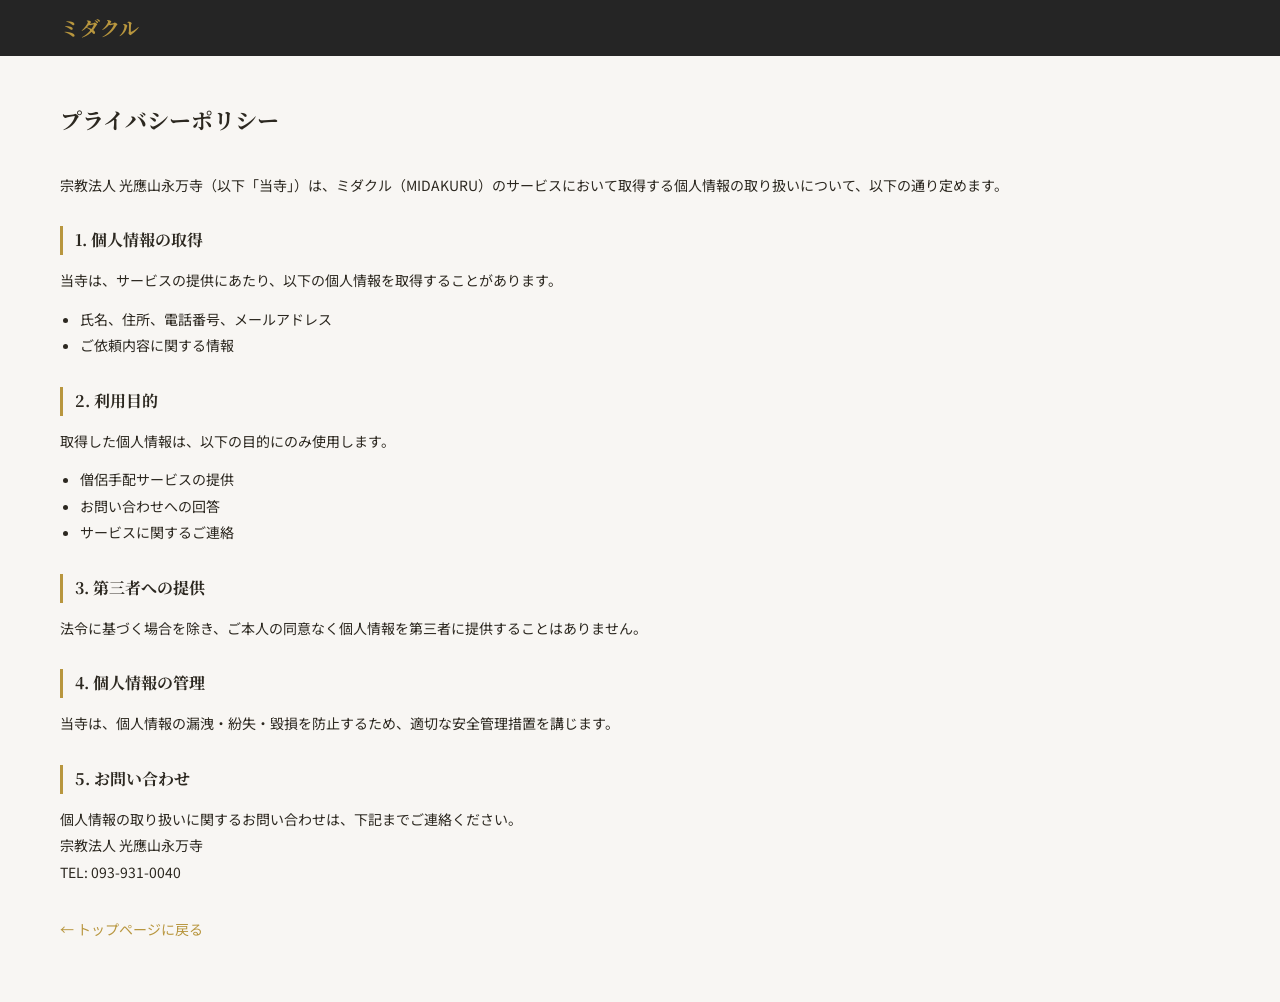
==== privacy.html @ 8e15ef49 "ミダクルLP完成" ====
<!DOCTYPE html>
<html lang="ja">
<head>
  <meta charset="UTF-8">
  <meta name="viewport" content="width=device-width, initial-scale=1.0">
  <title>プライバシーポリシー | ミダクル</title>
  <meta name="robots" content="noindex">
  <link rel="preconnect" href="https://fonts.googleapis.com">
  <link rel="preconnect" href="https://fonts.gstatic.com" crossorigin>
  <link href="https://fonts.googleapis.com/css2?family=Noto+Sans+JP:wght@400;500;600;700&family=Noto+Serif+JP:wght@400;700&display=swap" rel="stylesheet">
  <link rel="stylesheet" href="css/style.css">
  <style>
    .legal { padding: 100px 0 60px; }
    .legal h1 { font-family: 'Noto Serif JP', serif; font-size: 22px; margin-bottom: 32px; }
    .legal h2 { font-family: 'Noto Serif JP', serif; font-size: 16px; margin: 28px 0 12px; padding-left: 12px; border-left: 3px solid var(--color-gold); }
    .legal p { font-size: 14px; line-height: 1.9; margin-bottom: 12px; }
    .legal ul { margin-bottom: 16px; padding-left: 20px; }
    .legal li { font-size: 14px; line-height: 1.9; list-style: disc; }
    .legal .back { display: inline-block; margin-top: 20px; color: var(--color-gold); font-size: 14px; }
  </style>
</head>
<body>
  <header class="header">
    <div class="container">
      <a href="index.html" class="header__brand">ミダクル</a>
    </div>
  </header>

  <main class="legal">
    <div class="container">
      <h1>プライバシーポリシー</h1>

      <p>宗教法人 光應山永万寺（以下「当寺」）は、ミダクル（MIDAKURU）のサービスにおいて取得する個人情報の取り扱いについて、以下の通り定めます。</p>

      <h2>1. 個人情報の取得</h2>
      <p>当寺は、サービスの提供にあたり、以下の個人情報を取得することがあります。</p>
      <ul>
        <li>氏名、住所、電話番号、メールアドレス</li>
        <li>ご依頼内容に関する情報</li>
      </ul>

      <h2>2. 利用目的</h2>
      <p>取得した個人情報は、以下の目的にのみ使用します。</p>
      <ul>
        <li>僧侶手配サービスの提供</li>
        <li>お問い合わせへの回答</li>
        <li>サービスに関するご連絡</li>
      </ul>

      <h2>3. 第三者への提供</h2>
      <p>法令に基づく場合を除き、ご本人の同意なく個人情報を第三者に提供することはありません。</p>

      <h2>4. 個人情報の管理</h2>
      <p>当寺は、個人情報の漏洩・紛失・毀損を防止するため、適切な安全管理措置を講じます。</p>

      <h2>5. お問い合わせ</h2>
      <p>
        個人情報の取り扱いに関するお問い合わせは、下記までご連絡ください。<br>
        宗教法人 光應山永万寺<br>
        TEL: 093-931-0040
      </p>

      <a href="index.html" class="back">← トップページに戻る</a>
    </div>
  </main>
</body>
</html>
---- css/style.css ----
/* =============================================
   ミダクル LP — style.css
   Mobile-first (375px base → 1200px max)
   ============================================= */

/* --- CSS Variables --- */
:root {
  --color-bg: #f8f6f3;
  --color-bg-alt: #f0ece5;
  --color-card: #ffffff;
  --color-border: #d4cfc8;
  --color-text: #2c2820;
  --color-muted: #8a8378;
  --color-accent: #6b5c4c;
  --color-gold: #b8963e;
  --color-gold-light: #f5eedc;
  --color-emergency: #8b2020;
  --color-line: #06C755;
  --color-dark: #1a1a1a;
}

/* --- Reset & Base --- */
*, *::before, *::after { box-sizing: border-box; margin: 0; padding: 0; }

html {
  scroll-behavior: smooth;
  font-size: 16px;
  -webkit-text-size-adjust: 100%;
}

body {
  font-family: 'Noto Sans JP', sans-serif;
  color: var(--color-text);
  background: var(--color-bg);
  line-height: 1.8;
  font-size: 14px;
  -webkit-font-smoothing: antialiased;
}

img { max-width: 100%; height: auto; display: block; }
a { color: inherit; text-decoration: none; }
ul, ol { list-style: none; }

/* --- Utility --- */
.container {
  width: 100%;
  max-width: 1200px;
  margin: 0 auto;
  padding: 0 20px;
}

.section-title {
  font-family: 'Noto Serif JP', serif;
  font-size: 20px;
  font-weight: 700;
  text-align: center;
  margin-bottom: 12px;
  line-height: 1.5;
}

.section-subtitle {
  text-align: center;
  color: var(--color-muted);
  font-size: 13px;
  margin-bottom: 32px;
}

.gold { color: var(--color-gold); }
.red { color: var(--color-emergency); }

/* --- Section spacing --- */
.section {
  padding: 48px 0;
}

.section--white { background: var(--color-bg); }
.section--alt { background: var(--color-bg-alt); }
.section--dark {
  background: var(--color-dark);
  color: #e8e4df;
}

/* =============================================
   1. Header
   ============================================= */
.header {
  position: fixed;
  top: 0;
  left: 0;
  width: 100%;
  z-index: 100;
  background: rgba(26, 26, 26, 0.95);
  backdrop-filter: blur(8px);
  -webkit-backdrop-filter: blur(8px);
  padding: 10px 0;
}

.header .container {
  display: flex;
  align-items: center;
  justify-content: space-between;
}

.header__brand {
  font-family: 'Noto Serif JP', serif;
  font-size: 20px;
  color: var(--color-gold);
  font-weight: 700;
}

.header__phone {
  display: none;
  align-items: center;
  gap: 8px;
  color: #fff;
  font-size: 14px;
  font-weight: 500;
}

.header__phone-icon {
  width: 16px;
  height: 16px;
}

/* =============================================
   2. Hero
   ============================================= */
.hero {
  background: var(--color-dark);
  color: #e8e4df;
  padding: 100px 0 56px;
  min-height: 100svh;
  display: flex;
  align-items: center;
}

.hero .container {
  display: flex;
  flex-direction: column;
  gap: 24px;
}

.hero__brand {
  font-family: 'Noto Serif JP', serif;
  font-size: 36px;
  color: var(--color-gold);
  font-weight: 700;
}

.hero__sub-brand {
  font-size: 12px;
  color: var(--color-muted);
  letter-spacing: 0.1em;
}

.hero__copy {
  font-family: 'Noto Serif JP', serif;
  font-size: 22px;
  line-height: 1.7;
  font-weight: 700;
}

.hero__desc {
  font-size: 13px;
  line-height: 2;
  color: #c8c3bb;
}

.hero__badge {
  display: inline-block;
  background: var(--color-gold-light);
  color: var(--color-dark);
  font-weight: 700;
  font-size: 16px;
  padding: 10px 20px;
  border-radius: 6px;
  border-left: 4px solid var(--color-gold);
}

.hero__cta-wrap {
  display: flex;
  flex-direction: column;
  gap: 10px;
}

.btn-phone {
  display: flex;
  align-items: center;
  justify-content: center;
  gap: 8px;
  background: var(--color-emergency);
  color: #fff;
  font-size: 18px;
  font-weight: 700;
  padding: 16px 24px;
  border-radius: 8px;
  border: none;
  cursor: pointer;
  text-align: center;
  transition: opacity 0.2s;
}

.btn-phone:hover { opacity: 0.9; }

.btn-phone__label {
  display: block;
  font-size: 12px;
  font-weight: 400;
  margin-bottom: 2px;
}

.hero__hours {
  text-align: center;
  font-size: 12px;
  color: var(--color-muted);
}

.hero__image {
  display: none;
}

/* =============================================
   3. Trust Bar
   ============================================= */
.trust-bar {
  padding: 32px 0;
  background: var(--color-bg);
}

.trust-bar__grid {
  display: grid;
  grid-template-columns: repeat(2, 1fr);
  gap: 16px;
}

.trust-bar__item {
  text-align: center;
  padding: 16px 8px;
  background: var(--color-card);
  border-radius: 8px;
  border: 1px solid var(--color-border);
}

.trust-bar__icon {
  font-size: 28px;
  margin-bottom: 6px;
}

.trust-bar__title {
  font-family: 'Noto Serif JP', serif;
  font-size: 14px;
  font-weight: 700;
  margin-bottom: 2px;
}

.trust-bar__text {
  font-size: 11px;
  color: var(--color-muted);
}

/* =============================================
   4. Pain Points (お悩み共感)
   ============================================= */
.pain__list {
  display: flex;
  flex-direction: column;
  gap: 12px;
}

.pain__item {
  padding: 14px 16px;
  border-left: 4px solid var(--color-emergency);
  background: var(--color-card);
  border-radius: 0 6px 6px 0;
  font-size: 14px;
  line-height: 1.6;
  position: relative;
  padding-left: 36px;
}

.pain__item::before {
  content: '✓';
  position: absolute;
  left: 12px;
  top: 14px;
  color: var(--color-emergency);
  font-weight: 700;
}

/* =============================================
   5. Reasons (選ばれる理由)
   ============================================= */
.reasons__grid {
  display: flex;
  flex-direction: column;
  gap: 16px;
}

.reason-card {
  background: var(--color-card);
  border-radius: 10px;
  padding: 24px 20px;
  border: 1px solid var(--color-border);
  position: relative;
}

.reason-card__number {
  display: inline-flex;
  align-items: center;
  justify-content: center;
  width: 32px;
  height: 32px;
  background: var(--color-gold);
  color: #fff;
  border-radius: 50%;
  font-family: 'Noto Serif JP', serif;
  font-size: 14px;
  font-weight: 700;
  margin-bottom: 12px;
}

.reason-card__title {
  font-family: 'Noto Serif JP', serif;
  font-size: 15px;
  font-weight: 700;
  margin-bottom: 10px;
  line-height: 1.6;
}

.reason-card__text {
  font-size: 13px;
  color: var(--color-muted);
  line-height: 1.8;
}

/* =============================================
   6. Pricing (料金表)
   ============================================= */
.pricing__block {
  margin-bottom: 32px;
}

.pricing__heading {
  font-family: 'Noto Serif JP', serif;
  font-size: 16px;
  font-weight: 700;
  margin-bottom: 12px;
  padding-left: 12px;
  border-left: 3px solid var(--color-gold);
}

.price-table {
  width: 100%;
  border-collapse: collapse;
  font-size: 13px;
  background: var(--color-card);
  border-radius: 8px;
  overflow: hidden;
  border: 1px solid var(--color-border);
}

.price-table th,
.price-table td {
  padding: 12px 14px;
  text-align: left;
  border-bottom: 1px solid var(--color-border);
}

.price-table th {
  background: var(--color-bg-alt);
  font-weight: 600;
  font-size: 12px;
  color: var(--color-muted);
}

.price-table td:last-child {
  text-align: right;
  font-weight: 700;
  white-space: nowrap;
}

.price-table tr:last-child td { border-bottom: none; }

/* Special offer box */
.offer-box {
  background: var(--color-gold-light);
  border: 2px solid var(--color-gold);
  border-radius: 10px;
  padding: 20px;
  margin-top: 16px;
  margin-bottom: 24px;
}

.offer-box__title {
  font-family: 'Noto Serif JP', serif;
  font-size: 14px;
  font-weight: 700;
  color: var(--color-gold);
  margin-bottom: 10px;
}

.offer-box__item {
  font-size: 13px;
  line-height: 1.8;
  margin-bottom: 8px;
  padding-left: 16px;
  position: relative;
}

.offer-box__item::before {
  content: '▸';
  position: absolute;
  left: 0;
  color: var(--color-gold);
}

.pricing__notes {
  font-size: 11px;
  color: var(--color-muted);
  line-height: 1.8;
  margin-top: 16px;
}

.pricing__notes p {
  margin-bottom: 4px;
}

/* =============================================
   7. Monto (門徒登録)
   ============================================= */
.monto__catch {
  font-family: 'Noto Serif JP', serif;
  font-size: 17px;
  font-weight: 700;
  text-align: center;
  margin-bottom: 10px;
  line-height: 1.6;
}

.monto__sub {
  text-align: center;
  font-size: 13px;
  color: var(--color-muted);
  margin-bottom: 24px;
  line-height: 1.8;
}

/* Comparison table */
.compare-table {
  width: 100%;
  border-collapse: collapse;
  font-size: 13px;
  background: var(--color-card);
  border-radius: 8px;
  overflow: hidden;
  border: 1px solid var(--color-border);
  margin-bottom: 24px;
}

.compare-table th,
.compare-table td {
  padding: 10px 12px;
  text-align: center;
  border-bottom: 1px solid var(--color-border);
}

.compare-table thead th {
  background: var(--color-bg-alt);
  font-weight: 600;
  font-size: 12px;
}

.compare-table th:first-child,
.compare-table td:first-child {
  text-align: left;
  font-size: 12px;
}

.compare-table .col-monto {
  background: var(--color-gold-light);
  font-weight: 700;
  color: var(--color-emergency);
}

.compare-table thead .col-monto {
  color: var(--color-gold);
}

/* Simulation */
.simulation {
  background: var(--color-card);
  border: 1px solid var(--color-border);
  border-radius: 10px;
  padding: 20px;
  margin-bottom: 24px;
}

.simulation__title {
  font-family: 'Noto Serif JP', serif;
  font-size: 15px;
  font-weight: 700;
  margin-bottom: 12px;
}

.simulation__row {
  display: flex;
  justify-content: space-between;
  align-items: center;
  padding: 8px 0;
  font-size: 13px;
  border-bottom: 1px solid var(--color-border);
}

.simulation__row:last-of-type { border-bottom: none; }

.simulation__row--highlight {
  color: var(--color-gold);
  font-weight: 700;
}

.simulation__result {
  text-align: center;
  margin-top: 12px;
  font-family: 'Noto Serif JP', serif;
  font-size: 15px;
  font-weight: 700;
  color: var(--color-emergency);
}

/* Monto info list */
.monto__info {
  font-size: 13px;
  line-height: 2;
  color: var(--color-muted);
}

.monto__info li {
  padding-left: 16px;
  position: relative;
}

.monto__info li::before {
  content: '・';
  position: absolute;
  left: 0;
}

/* =============================================
   8. Competitor Comparison (他社比較)
   ============================================= */
.competitor-table-wrap {
  overflow-x: auto;
  -webkit-overflow-scrolling: touch;
  margin-bottom: 12px;
}

.competitor-table {
  width: 100%;
  min-width: 540px;
  border-collapse: collapse;
  font-size: 12px;
  background: var(--color-card);
  border-radius: 8px;
  overflow: hidden;
  border: 1px solid var(--color-border);
}

.competitor-table th,
.competitor-table td {
  padding: 10px 8px;
  text-align: center;
  border-bottom: 1px solid var(--color-border);
  border-right: 1px solid var(--color-border);
}

.competitor-table th:last-child,
.competitor-table td:last-child {
  border-right: none;
}

.competitor-table thead th {
  background: var(--color-bg-alt);
  font-weight: 600;
  font-size: 11px;
  white-space: nowrap;
}

.competitor-table th:first-child,
.competitor-table td:first-child {
  text-align: left;
  white-space: nowrap;
  font-size: 11px;
}

.competitor-table .col-midakuru {
  background: var(--color-gold-light);
  font-weight: 700;
}

.competitor-table thead .col-midakuru {
  background: var(--color-gold);
  color: #fff;
}

.competitor-note {
  font-size: 10px;
  color: var(--color-muted);
  line-height: 1.6;
}

/* =============================================
   9. Flow (ご利用の流れ)
   ============================================= */
.flow__timeline {
  position: relative;
  padding-left: 40px;
}

.flow__timeline::before {
  content: '';
  position: absolute;
  left: 15px;
  top: 16px;
  bottom: 16px;
  width: 2px;
  background: var(--color-gold);
}

.flow__step {
  position: relative;
  margin-bottom: 28px;
}

.flow__step:last-child { margin-bottom: 0; }

.flow__number {
  position: absolute;
  left: -40px;
  top: 0;
  width: 32px;
  height: 32px;
  background: var(--color-gold);
  color: #fff;
  border-radius: 50%;
  display: flex;
  align-items: center;
  justify-content: center;
  font-family: 'Noto Serif JP', serif;
  font-size: 14px;
  font-weight: 700;
  z-index: 1;
}

.flow__title {
  font-family: 'Noto Serif JP', serif;
  font-size: 15px;
  font-weight: 700;
  margin-bottom: 6px;
}

.flow__text {
  font-size: 13px;
  color: var(--color-muted);
  line-height: 1.8;
}

/* =============================================
   10. FAQ
   ============================================= */
.faq__list {
  display: flex;
  flex-direction: column;
  gap: 8px;
}

.faq__item {
  background: var(--color-card);
  border: 1px solid var(--color-border);
  border-radius: 8px;
  overflow: hidden;
}

.faq__question {
  width: 100%;
  display: flex;
  align-items: center;
  justify-content: space-between;
  gap: 12px;
  padding: 16px;
  background: none;
  border: none;
  cursor: pointer;
  font-size: 14px;
  font-weight: 600;
  text-align: left;
  color: var(--color-text);
  font-family: 'Noto Sans JP', sans-serif;
  line-height: 1.6;
}

.faq__question::before {
  content: 'Q.';
  flex-shrink: 0;
  font-family: 'Noto Serif JP', serif;
  color: var(--color-gold);
  font-weight: 700;
  font-size: 16px;
}

.faq__icon {
  flex-shrink: 0;
  width: 20px;
  height: 20px;
  position: relative;
  transition: transform 0.3s;
}

.faq__icon::before,
.faq__icon::after {
  content: '';
  position: absolute;
  background: var(--color-muted);
  border-radius: 1px;
}

.faq__icon::before {
  top: 50%;
  left: 2px;
  right: 2px;
  height: 2px;
  transform: translateY(-50%);
}

.faq__icon::after {
  left: 50%;
  top: 2px;
  bottom: 2px;
  width: 2px;
  transform: translateX(-50%);
  transition: transform 0.3s;
}

.faq__item.is-open .faq__icon::after {
  transform: translateX(-50%) scaleY(0);
}

.faq__answer {
  max-height: 0;
  overflow: hidden;
  transition: max-height 0.3s ease;
}

.faq__answer-inner {
  padding: 0 16px 16px 16px;
  font-size: 13px;
  line-height: 1.8;
  color: var(--color-muted);
  border-top: 1px solid var(--color-border);
  padding-top: 12px;
}

/* =============================================
   11. Area (対応エリア)
   ============================================= */
.area__map {
  width: 100%;
  height: 280px;
  border-radius: 10px;
  overflow: hidden;
  margin-bottom: 20px;
  border: 1px solid var(--color-border);
}

.area__map iframe {
  width: 100%;
  height: 100%;
  border: 0;
}

.area__list {
  display: flex;
  flex-wrap: wrap;
  gap: 8px;
  justify-content: center;
}

.area__tag {
  display: inline-block;
  background: var(--color-card);
  border: 1px solid var(--color-border);
  border-radius: 20px;
  padding: 6px 14px;
  font-size: 12px;
}

/* =============================================
   12. Profile (住職紹介)
   ============================================= */
.profile__wrap {
  display: flex;
  flex-direction: column;
  align-items: center;
  gap: 24px;
}

.profile__photo {
  width: 160px;
  height: 160px;
  border-radius: 50%;
  overflow: hidden;
  background: var(--color-bg-alt);
  border: 3px solid var(--color-gold);
  display: flex;
  align-items: center;
  justify-content: center;
  flex-shrink: 0;
}

.profile__photo-placeholder {
  font-size: 11px;
  color: var(--color-muted);
  text-align: center;
}

.profile__info {
  text-align: center;
}

.profile__temple {
  font-size: 12px;
  color: var(--color-muted);
  margin-bottom: 4px;
}

.profile__name {
  font-family: 'Noto Serif JP', serif;
  font-size: 18px;
  font-weight: 700;
  margin-bottom: 4px;
}

.profile__role {
  font-size: 12px;
  color: var(--color-muted);
  margin-bottom: 16px;
}

.profile__text {
  font-size: 13px;
  line-height: 1.9;
  color: var(--color-muted);
  max-width: 600px;
}

/* =============================================
   13. Final CTA
   ============================================= */
.final-cta {
  text-align: center;
}

.final-cta .section-title {
  color: var(--color-gold);
}

.final-cta__sub {
  font-size: 13px;
  color: #a8a298;
  margin-bottom: 24px;
}

.final-cta__btn-wrap {
  display: flex;
  flex-direction: column;
  gap: 12px;
  max-width: 400px;
  margin: 0 auto 24px;
}

.final-cta__info {
  font-size: 11px;
  color: var(--color-muted);
  line-height: 1.8;
}

/* =============================================
   14. Sticky CTA
   ============================================= */
.sticky-cta {
  position: fixed;
  bottom: 0;
  left: 0;
  width: 100%;
  z-index: 90;
  background: rgba(26, 26, 26, 0.92);
  backdrop-filter: blur(10px);
  -webkit-backdrop-filter: blur(10px);
  padding: 10px 16px;
  transform: translateY(100%);
  transition: transform 0.3s ease;
}

.sticky-cta.is-visible {
  transform: translateY(0);
}

.sticky-cta__inner {
  display: flex;
  gap: 8px;
  max-width: 500px;
  margin: 0 auto;
}

.sticky-cta .btn-phone {
  flex: 1;
  font-size: 15px;
  padding: 12px 16px;
}

/* =============================================
   15. Footer
   ============================================= */
.footer {
  background: var(--color-dark);
  color: #a8a298;
  padding: 40px 0 100px;
  font-size: 12px;
}

.footer__links {
  display: flex;
  justify-content: center;
  gap: 20px;
  margin-bottom: 20px;
}

.footer__links a {
  color: #a8a298;
  transition: color 0.2s;
}

.footer__links a:hover { color: var(--color-gold); }

.footer__org {
  text-align: center;
  line-height: 1.8;
  margin-bottom: 12px;
}

.footer__copy {
  text-align: center;
  color: var(--color-muted);
  font-size: 10px;
}

/* =============================================
   PC Responsive (min-width: 768px)
   ============================================= */
@media (min-width: 768px) {
  .section { padding: 72px 0; }

  .section-title { font-size: 24px; margin-bottom: 16px; }

  .header__phone { display: flex; }

  /* Hero 2-column */
  .hero { min-height: auto; padding: 120px 0 80px; }
  .hero .container {
    flex-direction: row;
    align-items: center;
    gap: 48px;
  }
  .hero__content { flex: 1; }
  .hero__image {
    display: flex;
    flex: 0 0 360px;
    height: 400px;
    background: var(--color-accent);
    border-radius: 12px;
    align-items: center;
    justify-content: center;
    color: var(--color-muted);
    font-size: 13px;
  }
  .hero__copy { font-size: 28px; }

  /* Trust bar */
  .trust-bar__grid { grid-template-columns: repeat(4, 1fr); }

  /* Reasons 2-col */
  .reasons__grid {
    display: grid;
    grid-template-columns: repeat(2, 1fr);
    gap: 20px;
  }

  /* Profile side by side */
  .profile__wrap {
    flex-direction: row;
    text-align: left;
  }
  .profile__info { text-align: left; }

  /* Area map taller */
  .area__map { height: 400px; }

  /* Sticky CTA hidden on PC */
  .sticky-cta { display: none; }

  /* Footer bottom padding reset */
  .footer { padding-bottom: 40px; }
}

/* --- Scroll Reveal --- */
[data-reveal] {
  opacity: 0;
  transform: translateY(20px);
  transition: opacity 0.6s ease, transform 0.6s ease;
}

[data-reveal].is-revealed {
  opacity: 1;
  transform: translateY(0);
}

@media (min-width: 1024px) {
  .hero__image { flex: 0 0 440px; height: 460px; }
  .hero__copy { font-size: 32px; }

  .reasons__grid { grid-template-columns: repeat(3, 1fr); }
}
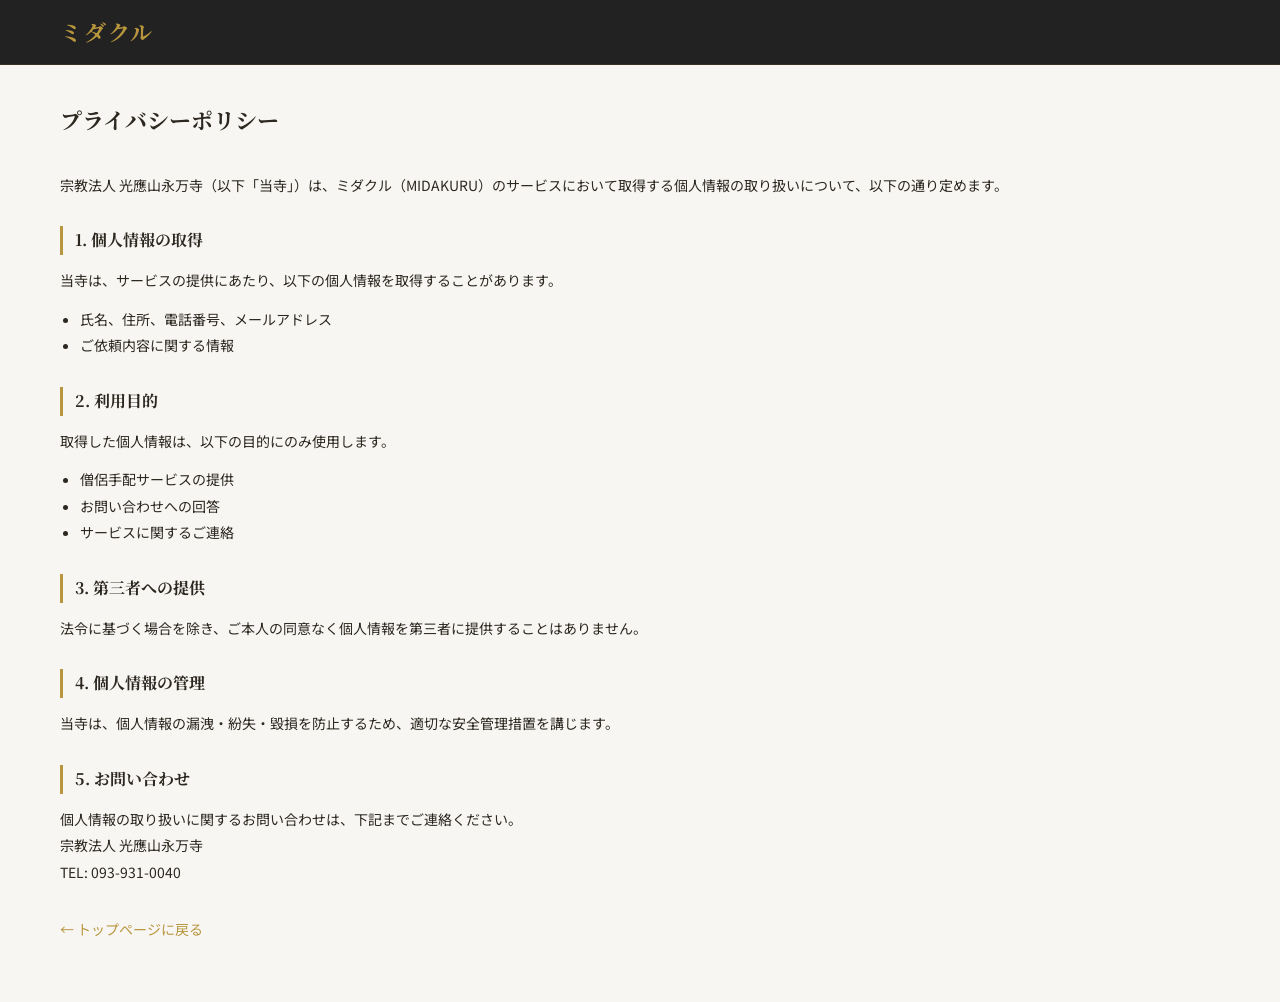
==== commit bdef6800: "GTM・GA4設置、コンバージョンイベント追加、ヒーロー画像モバイル表示修正 Co-Authored-By: Claude Opus 4.6 (1M context) <noreply@anthrop" ====
--- a/privacy.html
+++ b/privacy.html
@@ -3,6 +3,23 @@
 <head>
   <meta charset="UTF-8">
   <meta name="viewport" content="width=device-width, initial-scale=1.0">
+
+  <!-- GTM (head) -->
+  <script>(function(w,d,s,l,i){w[l]=w[l]||[];w[l].push({'gtm.start':
+  new Date().getTime(),event:'gtm.js'});var f=d.getElementsByTagName(s)[0],
+  j=d.createElement(s),dl=l!='dataLayer'?'&l='+l:'';j.async=true;j.src=
+  'https://www.googletagmanager.com/gtm.js?id='+i+dl;f.parentNode.insertBefore(j,f);
+  })(window,document,'script','dataLayer','GTM-PJLS8CJ9');</script>
+
+  <!-- GA4 -->
+  <script async src="https://www.googletagmanager.com/gtag/js?id=G-Y7WQJVZDSZ"></script>
+  <script>
+  window.dataLayer = window.dataLayer || [];
+  function gtag(){dataLayer.push(arguments);}
+  gtag('js', new Date());
+  gtag('config', 'G-Y7WQJVZDSZ');
+  </script>
+
   <title>プライバシーポリシー | ミダクル</title>
   <meta name="robots" content="noindex">
   <link rel="preconnect" href="https://fonts.googleapis.com">
@@ -20,6 +37,10 @@
   </style>
 </head>
 <body>
+  <!-- GTM (noscript) -->
+  <noscript><iframe src="https://www.googletagmanager.com/ns.html?id=GTM-PJLS8CJ9"
+  height="0" width="0" style="display:none;visibility:hidden"></iframe></noscript>
+
   <header class="header">
     <div class="container">
       <a href="index.html" class="header__brand">ミダクル</a>
--- a/css/style.css
+++ b/css/style.css
@@ -1,6 +1,7 @@
 /* =============================================
    ミダクル LP — style.css
    Mobile-first (375px base → 1200px max)
+   「和の品格 × 現代的な明朗さ」
    ============================================= */
 
 /* --- CSS Variables --- */
@@ -17,6 +18,14 @@
   --color-emergency: #8b2020;
   --color-line: #06C755;
   --color-dark: #1a1a1a;
+  --color-dark-soft: #2c2820;
+
+  --font-serif: 'Noto Serif JP', serif;
+  --font-sans: 'Noto Sans JP', sans-serif;
+
+  --shadow-sm: 0 1px 3px rgba(44, 40, 32, 0.06);
+  --shadow-md: 0 4px 16px rgba(44, 40, 32, 0.08);
+  --shadow-lg: 0 8px 32px rgba(44, 40, 32, 0.12);
 }
 
 /* --- Reset & Base --- */
@@ -29,7 +38,7 @@
 }
 
 body {
-  font-family: 'Noto Sans JP', sans-serif;
+  font-family: var(--font-sans);
   color: var(--color-text);
   background: var(--color-bg);
   line-height: 1.8;
@@ -50,19 +59,31 @@
 }
 
 .section-title {
-  font-family: 'Noto Serif JP', serif;
-  font-size: 20px;
+  font-family: var(--font-serif);
+  font-size: 21px;
   font-weight: 700;
   text-align: center;
-  margin-bottom: 12px;
+  margin-bottom: 8px;
   line-height: 1.5;
+  color: var(--color-text);
+  letter-spacing: 0.04em;
+}
+
+.section-title::after {
+  content: '';
+  display: block;
+  width: 40px;
+  height: 2px;
+  background: var(--color-gold);
+  margin: 14px auto 0;
 }
 
 .section-subtitle {
   text-align: center;
   color: var(--color-muted);
   font-size: 13px;
-  margin-bottom: 32px;
+  margin-bottom: 36px;
+  font-family: var(--font-sans);
 }
 
 .gold { color: var(--color-gold); }
@@ -70,14 +91,34 @@
 
 /* --- Section spacing --- */
 .section {
-  padding: 48px 0;
-}
-
-.section--white { background: var(--color-bg); }
-.section--alt { background: var(--color-bg-alt); }
+  padding: 56px 0;
+}
+
+.section--white {
+  background: var(--color-card);
+}
+
+.section--alt {
+  background: var(--color-bg-alt);
+}
+
 .section--dark {
   background: var(--color-dark);
   color: #e8e4df;
+}
+
+.section--dark .section-title {
+  color: var(--color-gold);
+}
+
+.section--dark .section-title::after {
+  background: rgba(184, 150, 62, 0.4);
+}
+
+/* Decorative section border */
+.section--white + .section--alt,
+.section--alt + .section--white {
+  border-top: 1px solid var(--color-border);
 }
 
 /* =============================================
@@ -89,10 +130,11 @@
   left: 0;
   width: 100%;
   z-index: 100;
-  background: rgba(26, 26, 26, 0.95);
-  backdrop-filter: blur(8px);
-  -webkit-backdrop-filter: blur(8px);
-  padding: 10px 0;
+  background: rgba(26, 26, 26, 0.96);
+  backdrop-filter: blur(12px);
+  -webkit-backdrop-filter: blur(12px);
+  padding: 12px 0;
+  border-bottom: 1px solid rgba(184, 150, 62, 0.15);
 }
 
 .header .container {
@@ -102,19 +144,29 @@
 }
 
 .header__brand {
-  font-family: 'Noto Serif JP', serif;
-  font-size: 20px;
+  font-family: var(--font-serif);
+  font-size: 22px;
   color: var(--color-gold);
   font-weight: 700;
+  letter-spacing: 0.08em;
 }
 
 .header__phone {
   display: none;
   align-items: center;
   gap: 8px;
-  color: #fff;
+  color: #e8e4df;
   font-size: 14px;
   font-weight: 500;
+  font-family: var(--font-sans);
+  padding: 6px 16px;
+  border: 1px solid rgba(184, 150, 62, 0.3);
+  border-radius: 6px;
+  transition: border-color 0.2s;
+}
+
+.header__phone:hover {
+  border-color: var(--color-gold);
 }
 
 .header__phone-icon {
@@ -126,136 +178,219 @@
    2. Hero
    ============================================= */
 .hero {
-  background: var(--color-dark);
+  background: linear-gradient(170deg, var(--color-dark) 0%, var(--color-dark-soft) 100%);
   color: #e8e4df;
-  padding: 100px 0 56px;
+  padding: 100px 0 60px;
   min-height: 100svh;
   display: flex;
   align-items: center;
+  position: relative;
+  overflow: hidden;
+}
+
+/* Subtle texture overlay */
+.hero::before {
+  content: '';
+  position: absolute;
+  inset: 0;
+  background:
+    radial-gradient(ellipse at 20% 50%, rgba(184, 150, 62, 0.06) 0%, transparent 60%),
+    radial-gradient(ellipse at 80% 80%, rgba(184, 150, 62, 0.04) 0%, transparent 50%);
+  pointer-events: none;
 }
 
 .hero .container {
   display: flex;
   flex-direction: column;
-  gap: 24px;
+  gap: 20px;
+  position: relative;
+  z-index: 1;
 }
 
 .hero__brand {
-  font-family: 'Noto Serif JP', serif;
-  font-size: 36px;
+  font-family: var(--font-serif);
+  font-size: 40px;
   color: var(--color-gold);
   font-weight: 700;
+  letter-spacing: 0.12em;
+  text-shadow: 0 2px 12px rgba(184, 150, 62, 0.2);
 }
 
 .hero__sub-brand {
   font-size: 12px;
-  color: var(--color-muted);
-  letter-spacing: 0.1em;
+  color: rgba(184, 150, 62, 0.6);
+  letter-spacing: 0.2em;
+  font-family: var(--font-sans);
+  margin-top: -4px;
 }
 
 .hero__copy {
-  font-family: 'Noto Serif JP', serif;
-  font-size: 22px;
-  line-height: 1.7;
-  font-weight: 700;
+  font-family: var(--font-serif);
+  font-size: 23px;
+  line-height: 1.8;
+  font-weight: 700;
+  color: #f0ece5;
+}
+
+.hero__copy .gold {
+  color: var(--color-gold);
+  text-shadow: 0 1px 8px rgba(184, 150, 62, 0.15);
 }
 
 .hero__desc {
   font-size: 13px;
-  line-height: 2;
-  color: #c8c3bb;
+  line-height: 2.1;
+  color: #a8a298;
+  font-family: var(--font-sans);
 }
 
 .hero__badge {
-  display: inline-block;
-  background: var(--color-gold-light);
+  display: inline-flex;
+  align-items: baseline;
+  gap: 2px;
+  background: var(--color-gold);
   color: var(--color-dark);
-  font-weight: 700;
-  font-size: 16px;
-  padding: 10px 20px;
-  border-radius: 6px;
-  border-left: 4px solid var(--color-gold);
+  padding: 8px 20px;
+  border-radius: 4px;
+}
+
+.hero__badge-label {
+  font-size: 13px;
+  font-family: var(--font-sans);
+  font-weight: 500;
+  margin-right: 4px;
+}
+
+.hero__badge-price {
+  font-family: var(--font-serif);
+  font-size: 30px;
+  font-weight: 700;
+  line-height: 1;
+  letter-spacing: -0.02em;
+}
+
+.hero__badge-unit {
+  font-size: 13px;
+  font-family: var(--font-sans);
+  font-weight: 500;
 }
 
 .hero__cta-wrap {
   display: flex;
   flex-direction: column;
   gap: 10px;
+  margin-top: 4px;
 }
 
 .btn-phone {
   display: flex;
+  flex-direction: column;
   align-items: center;
   justify-content: center;
-  gap: 8px;
   background: var(--color-emergency);
   color: #fff;
-  font-size: 18px;
-  font-weight: 700;
-  padding: 16px 24px;
+  padding: 16px;
   border-radius: 8px;
-  border: none;
+  border: 2px solid rgba(255, 255, 255, 0.2);
   cursor: pointer;
   text-align: center;
-  transition: opacity 0.2s;
-}
-
-.btn-phone:hover { opacity: 0.9; }
+  transition: transform 0.15s, box-shadow 0.15s;
+  box-shadow: 0 4px 16px rgba(139, 32, 32, 0.35);
+  font-family: var(--font-sans);
+}
+
+.btn-phone:hover {
+  transform: translateY(-1px);
+  box-shadow: 0 6px 24px rgba(139, 32, 32, 0.45);
+}
+
+.btn-phone:active {
+  transform: translateY(0);
+}
 
 .btn-phone__label {
   display: block;
-  font-size: 12px;
+  font-size: 11px;
   font-weight: 400;
-  margin-bottom: 2px;
+  letter-spacing: 2px;
+  opacity: 0.85;
+  margin-bottom: 4px;
+}
+
+.btn-phone__number {
+  display: block;
+  font-size: 20px;
+  font-weight: 700;
+  letter-spacing: 0.04em;
 }
 
 .hero__hours {
   text-align: center;
   font-size: 12px;
-  color: var(--color-muted);
+  color: rgba(168, 162, 152, 0.8);
+  font-family: var(--font-sans);
 }
 
 .hero__image {
-  display: none;
+  width: 100%;
+  height: 200px;
+  border-radius: 10px;
+  overflow: hidden;
+  border: 1px solid rgba(184, 150, 62, 0.15);
+}
+
+.hero__image img {
+  width: 100%;
+  height: 100%;
+  object-fit: cover;
 }
 
 /* =============================================
    3. Trust Bar
    ============================================= */
 .trust-bar {
-  padding: 32px 0;
+  padding: 36px 0;
   background: var(--color-bg);
+  border-bottom: 1px solid var(--color-border);
 }
 
 .trust-bar__grid {
   display: grid;
   grid-template-columns: repeat(2, 1fr);
-  gap: 16px;
+  gap: 12px;
 }
 
 .trust-bar__item {
   text-align: center;
-  padding: 16px 8px;
+  padding: 20px 10px;
   background: var(--color-card);
-  border-radius: 8px;
+  border-radius: 10px;
   border: 1px solid var(--color-border);
+  box-shadow: var(--shadow-sm);
+  transition: box-shadow 0.2s;
+}
+
+.trust-bar__item:hover {
+  box-shadow: var(--shadow-md);
 }
 
 .trust-bar__icon {
-  font-size: 28px;
-  margin-bottom: 6px;
+  font-size: 32px;
+  margin-bottom: 8px;
 }
 
 .trust-bar__title {
-  font-family: 'Noto Serif JP', serif;
+  font-family: var(--font-serif);
   font-size: 14px;
   font-weight: 700;
-  margin-bottom: 2px;
+  margin-bottom: 4px;
+  color: var(--color-text);
 }
 
 .trust-bar__text {
   font-size: 11px;
-  color: var(--color-muted);
+  color: var(--color-gold);
+  font-weight: 500;
 }
 
 /* =============================================
@@ -264,27 +399,31 @@
 .pain__list {
   display: flex;
   flex-direction: column;
-  gap: 12px;
+  gap: 10px;
+  max-width: 700px;
+  margin: 0 auto;
 }
 
 .pain__item {
-  padding: 14px 16px;
+  padding: 14px 16px 14px 40px;
   border-left: 4px solid var(--color-emergency);
   background: var(--color-card);
-  border-radius: 0 6px 6px 0;
+  border-radius: 0 8px 8px 0;
   font-size: 14px;
+  font-family: var(--font-sans);
   line-height: 1.6;
   position: relative;
-  padding-left: 36px;
+  box-shadow: var(--shadow-sm);
 }
 
 .pain__item::before {
   content: '✓';
   position: absolute;
-  left: 12px;
+  left: 14px;
   top: 14px;
   color: var(--color-emergency);
   font-weight: 700;
+  font-size: 13px;
 }
 
 /* =============================================
@@ -298,39 +437,48 @@
 
 .reason-card {
   background: var(--color-card);
-  border-radius: 10px;
-  padding: 24px 20px;
+  border-radius: 12px;
+  padding: 28px 22px;
   border: 1px solid var(--color-border);
+  box-shadow: var(--shadow-sm);
   position: relative;
+  transition: box-shadow 0.2s;
+}
+
+.reason-card:hover {
+  box-shadow: var(--shadow-md);
 }
 
 .reason-card__number {
   display: inline-flex;
   align-items: center;
   justify-content: center;
-  width: 32px;
-  height: 32px;
-  background: var(--color-gold);
+  width: 36px;
+  height: 36px;
+  background: linear-gradient(135deg, var(--color-gold), #9a7a2e);
   color: #fff;
   border-radius: 50%;
-  font-family: 'Noto Serif JP', serif;
-  font-size: 14px;
-  font-weight: 700;
-  margin-bottom: 12px;
+  font-family: var(--font-serif);
+  font-size: 15px;
+  font-weight: 700;
+  margin-bottom: 14px;
+  box-shadow: 0 2px 8px rgba(184, 150, 62, 0.25);
 }
 
 .reason-card__title {
-  font-family: 'Noto Serif JP', serif;
+  font-family: var(--font-serif);
   font-size: 15px;
   font-weight: 700;
   margin-bottom: 10px;
   line-height: 1.6;
+  color: var(--color-text);
 }
 
 .reason-card__text {
   font-size: 13px;
+  font-family: var(--font-sans);
   color: var(--color-muted);
-  line-height: 1.8;
+  line-height: 1.9;
 }
 
 /* =============================================
@@ -341,12 +489,13 @@
 }
 
 .pricing__heading {
-  font-family: 'Noto Serif JP', serif;
+  font-family: var(--font-serif);
   font-size: 16px;
   font-weight: 700;
-  margin-bottom: 12px;
-  padding-left: 12px;
+  margin-bottom: 14px;
+  padding-left: 14px;
   border-left: 3px solid var(--color-gold);
+  color: var(--color-text);
 }
 
 .price-table {
@@ -354,57 +503,80 @@
   border-collapse: collapse;
   font-size: 13px;
   background: var(--color-card);
-  border-radius: 8px;
+  border-radius: 10px;
   overflow: hidden;
   border: 1px solid var(--color-border);
+  box-shadow: var(--shadow-sm);
 }
 
 .price-table th,
 .price-table td {
-  padding: 12px 14px;
+  padding: 14px 16px;
   text-align: left;
   border-bottom: 1px solid var(--color-border);
+  font-family: var(--font-sans);
 }
 
 .price-table th {
   background: var(--color-bg-alt);
   font-weight: 600;
   font-size: 12px;
-  color: var(--color-muted);
+  color: var(--color-accent);
+  font-family: var(--font-serif);
+  letter-spacing: 0.04em;
 }
 
 .price-table td:last-child {
   text-align: right;
   font-weight: 700;
   white-space: nowrap;
+  color: var(--color-text);
+  font-size: 15px;
+}
+
+.price-table small {
+  color: var(--color-muted);
+  font-size: 11px;
 }
 
 .price-table tr:last-child td { border-bottom: none; }
 
 /* Special offer box */
 .offer-box {
-  background: var(--color-gold-light);
+  background: linear-gradient(135deg, var(--color-gold-light), #ece3cc);
   border: 2px solid var(--color-gold);
-  border-radius: 10px;
-  padding: 20px;
-  margin-top: 16px;
-  margin-bottom: 24px;
+  border-radius: 12px;
+  padding: 24px;
+  margin-top: 20px;
+  margin-bottom: 28px;
+  box-shadow: 0 2px 12px rgba(184, 150, 62, 0.12);
 }
 
 .offer-box__title {
-  font-family: 'Noto Serif JP', serif;
+  font-family: var(--font-serif);
+  font-size: 15px;
+  font-weight: 700;
+  color: var(--color-accent);
+  margin-bottom: 12px;
+  display: flex;
+  align-items: center;
+  gap: 8px;
+}
+
+.offer-box__title::before {
+  content: '★';
+  color: var(--color-gold);
   font-size: 14px;
-  font-weight: 700;
-  color: var(--color-gold);
-  margin-bottom: 10px;
 }
 
 .offer-box__item {
   font-size: 13px;
-  line-height: 1.8;
+  font-family: var(--font-sans);
+  line-height: 1.9;
   margin-bottom: 8px;
-  padding-left: 16px;
+  padding-left: 18px;
   position: relative;
+  color: var(--color-text);
 }
 
 .offer-box__item::before {
@@ -412,13 +584,15 @@
   position: absolute;
   left: 0;
   color: var(--color-gold);
+  font-weight: 700;
 }
 
 .pricing__notes {
   font-size: 11px;
   color: var(--color-muted);
-  line-height: 1.8;
+  line-height: 1.9;
   margin-top: 16px;
+  font-family: var(--font-sans);
 }
 
 .pricing__notes p {
@@ -429,20 +603,22 @@
    7. Monto (門徒登録)
    ============================================= */
 .monto__catch {
-  font-family: 'Noto Serif JP', serif;
-  font-size: 17px;
+  font-family: var(--font-serif);
+  font-size: 18px;
   font-weight: 700;
   text-align: center;
   margin-bottom: 10px;
-  line-height: 1.6;
+  line-height: 1.7;
+  color: var(--color-text);
 }
 
 .monto__sub {
   text-align: center;
   font-size: 13px;
   color: var(--color-muted);
-  margin-bottom: 24px;
-  line-height: 1.8;
+  margin-bottom: 28px;
+  line-height: 1.9;
+  font-family: var(--font-sans);
 }
 
 /* Comparison table */
@@ -451,23 +627,28 @@
   border-collapse: collapse;
   font-size: 13px;
   background: var(--color-card);
-  border-radius: 8px;
+  border-radius: 10px;
   overflow: hidden;
   border: 1px solid var(--color-border);
-  margin-bottom: 24px;
+  margin-bottom: 28px;
+  box-shadow: var(--shadow-sm);
 }
 
 .compare-table th,
 .compare-table td {
-  padding: 10px 12px;
+  padding: 12px 14px;
   text-align: center;
   border-bottom: 1px solid var(--color-border);
+  font-family: var(--font-sans);
 }
 
 .compare-table thead th {
   background: var(--color-bg-alt);
   font-weight: 600;
   font-size: 12px;
+  font-family: var(--font-serif);
+  color: var(--color-accent);
+  letter-spacing: 0.04em;
 }
 
 .compare-table th:first-child,
@@ -480,34 +661,39 @@
   background: var(--color-gold-light);
   font-weight: 700;
   color: var(--color-emergency);
+  font-size: 14px;
 }
 
 .compare-table thead .col-monto {
-  color: var(--color-gold);
+  color: var(--color-dark);
+  background: linear-gradient(135deg, var(--color-gold-light), #ece3cc);
 }
 
 /* Simulation */
 .simulation {
   background: var(--color-card);
   border: 1px solid var(--color-border);
-  border-radius: 10px;
-  padding: 20px;
-  margin-bottom: 24px;
+  border-radius: 12px;
+  padding: 24px;
+  margin-bottom: 28px;
+  box-shadow: var(--shadow-sm);
 }
 
 .simulation__title {
-  font-family: 'Noto Serif JP', serif;
+  font-family: var(--font-serif);
   font-size: 15px;
   font-weight: 700;
-  margin-bottom: 12px;
+  margin-bottom: 14px;
+  color: var(--color-text);
 }
 
 .simulation__row {
   display: flex;
   justify-content: space-between;
   align-items: center;
-  padding: 8px 0;
-  font-size: 13px;
+  padding: 10px 0;
+  font-size: 13px;
+  font-family: var(--font-sans);
   border-bottom: 1px solid var(--color-border);
 }
 
@@ -516,13 +702,16 @@
 .simulation__row--highlight {
   color: var(--color-gold);
   font-weight: 700;
+  font-size: 14px;
 }
 
 .simulation__result {
   text-align: center;
-  margin-top: 12px;
-  font-family: 'Noto Serif JP', serif;
-  font-size: 15px;
+  margin-top: 16px;
+  padding-top: 16px;
+  border-top: 2px solid var(--color-gold-light);
+  font-family: var(--font-serif);
+  font-size: 16px;
   font-weight: 700;
   color: var(--color-emergency);
 }
@@ -532,10 +721,11 @@
   font-size: 13px;
   line-height: 2;
   color: var(--color-muted);
+  font-family: var(--font-sans);
 }
 
 .monto__info li {
-  padding-left: 16px;
+  padding-left: 18px;
   position: relative;
 }
 
@@ -543,6 +733,7 @@
   content: '・';
   position: absolute;
   left: 0;
+  color: var(--color-gold);
 }
 
 /* =============================================
@@ -551,7 +742,7 @@
 .competitor-table-wrap {
   overflow-x: auto;
   -webkit-overflow-scrolling: touch;
-  margin-bottom: 12px;
+  margin-bottom: 14px;
 }
 
 .competitor-table {
@@ -560,17 +751,19 @@
   border-collapse: collapse;
   font-size: 12px;
   background: var(--color-card);
-  border-radius: 8px;
+  border-radius: 10px;
   overflow: hidden;
   border: 1px solid var(--color-border);
+  box-shadow: var(--shadow-sm);
 }
 
 .competitor-table th,
 .competitor-table td {
-  padding: 10px 8px;
+  padding: 11px 10px;
   text-align: center;
   border-bottom: 1px solid var(--color-border);
   border-right: 1px solid var(--color-border);
+  font-family: var(--font-sans);
 }
 
 .competitor-table th:last-child,
@@ -583,6 +776,8 @@
   font-weight: 600;
   font-size: 11px;
   white-space: nowrap;
+  font-family: var(--font-serif);
+  color: var(--color-accent);
 }
 
 .competitor-table th:first-child,
@@ -595,17 +790,19 @@
 .competitor-table .col-midakuru {
   background: var(--color-gold-light);
   font-weight: 700;
+  color: var(--color-text);
 }
 
 .competitor-table thead .col-midakuru {
-  background: var(--color-gold);
+  background: linear-gradient(135deg, var(--color-gold), #9a7a2e);
   color: #fff;
 }
 
 .competitor-note {
   font-size: 10px;
   color: var(--color-muted);
-  line-height: 1.6;
+  line-height: 1.7;
+  font-family: var(--font-sans);
 }
 
 /* =============================================
@@ -613,55 +810,60 @@
    ============================================= */
 .flow__timeline {
   position: relative;
-  padding-left: 40px;
+  padding-left: 44px;
+  max-width: 700px;
+  margin: 0 auto;
 }
 
 .flow__timeline::before {
   content: '';
   position: absolute;
-  left: 15px;
-  top: 16px;
-  bottom: 16px;
+  left: 16px;
+  top: 18px;
+  bottom: 18px;
   width: 2px;
-  background: var(--color-gold);
+  background: linear-gradient(180deg, var(--color-gold), rgba(184, 150, 62, 0.2));
 }
 
 .flow__step {
   position: relative;
-  margin-bottom: 28px;
+  margin-bottom: 32px;
 }
 
 .flow__step:last-child { margin-bottom: 0; }
 
 .flow__number {
   position: absolute;
-  left: -40px;
+  left: -44px;
   top: 0;
-  width: 32px;
-  height: 32px;
-  background: var(--color-gold);
+  width: 34px;
+  height: 34px;
+  background: linear-gradient(135deg, var(--color-gold), #9a7a2e);
   color: #fff;
   border-radius: 50%;
   display: flex;
   align-items: center;
   justify-content: center;
-  font-family: 'Noto Serif JP', serif;
+  font-family: var(--font-serif);
   font-size: 14px;
   font-weight: 700;
   z-index: 1;
+  box-shadow: 0 2px 8px rgba(184, 150, 62, 0.25);
 }
 
 .flow__title {
-  font-family: 'Noto Serif JP', serif;
+  font-family: var(--font-serif);
   font-size: 15px;
   font-weight: 700;
   margin-bottom: 6px;
+  color: var(--color-text);
 }
 
 .flow__text {
   font-size: 13px;
+  font-family: var(--font-sans);
   color: var(--color-muted);
-  line-height: 1.8;
+  line-height: 1.9;
 }
 
 /* =============================================
@@ -670,14 +872,22 @@
 .faq__list {
   display: flex;
   flex-direction: column;
-  gap: 8px;
+  gap: 10px;
+  max-width: 800px;
+  margin: 0 auto;
 }
 
 .faq__item {
   background: var(--color-card);
   border: 1px solid var(--color-border);
-  border-radius: 8px;
+  border-radius: 10px;
   overflow: hidden;
+  box-shadow: var(--shadow-sm);
+  transition: box-shadow 0.2s;
+}
+
+.faq__item:hover {
+  box-shadow: var(--shadow-md);
 }
 
 .faq__question {
@@ -686,7 +896,7 @@
   align-items: center;
   justify-content: space-between;
   gap: 12px;
-  padding: 16px;
+  padding: 18px 18px;
   background: none;
   border: none;
   cursor: pointer;
@@ -694,23 +904,23 @@
   font-weight: 600;
   text-align: left;
   color: var(--color-text);
-  font-family: 'Noto Sans JP', sans-serif;
+  font-family: var(--font-sans);
   line-height: 1.6;
 }
 
 .faq__question::before {
   content: 'Q.';
   flex-shrink: 0;
-  font-family: 'Noto Serif JP', serif;
+  font-family: var(--font-serif);
   color: var(--color-gold);
   font-weight: 700;
-  font-size: 16px;
+  font-size: 17px;
 }
 
 .faq__icon {
   flex-shrink: 0;
-  width: 20px;
-  height: 20px;
+  width: 22px;
+  height: 22px;
   position: relative;
   transition: transform 0.3s;
 }
@@ -719,22 +929,22 @@
 .faq__icon::after {
   content: '';
   position: absolute;
-  background: var(--color-muted);
+  background: var(--color-gold);
   border-radius: 1px;
 }
 
 .faq__icon::before {
   top: 50%;
-  left: 2px;
-  right: 2px;
+  left: 3px;
+  right: 3px;
   height: 2px;
   transform: translateY(-50%);
 }
 
 .faq__icon::after {
   left: 50%;
-  top: 2px;
-  bottom: 2px;
+  top: 3px;
+  bottom: 3px;
   width: 2px;
   transform: translateX(-50%);
   transition: transform 0.3s;
@@ -751,12 +961,13 @@
 }
 
 .faq__answer-inner {
-  padding: 0 16px 16px 16px;
-  font-size: 13px;
-  line-height: 1.8;
+  padding: 0 18px 18px 18px;
+  font-size: 13px;
+  line-height: 1.9;
   color: var(--color-muted);
   border-top: 1px solid var(--color-border);
-  padding-top: 12px;
+  padding-top: 14px;
+  font-family: var(--font-sans);
 }
 
 /* =============================================
@@ -765,10 +976,11 @@
 .area__map {
   width: 100%;
   height: 280px;
-  border-radius: 10px;
+  border-radius: 12px;
   overflow: hidden;
-  margin-bottom: 20px;
+  margin-bottom: 24px;
   border: 1px solid var(--color-border);
+  box-shadow: var(--shadow-md);
 }
 
 .area__map iframe {
@@ -789,8 +1001,16 @@
   background: var(--color-card);
   border: 1px solid var(--color-border);
   border-radius: 20px;
-  padding: 6px 14px;
+  padding: 6px 16px;
   font-size: 12px;
+  font-family: var(--font-sans);
+  color: var(--color-text);
+  transition: background 0.2s, border-color 0.2s;
+}
+
+.area__tag:hover {
+  background: var(--color-gold-light);
+  border-color: var(--color-gold);
 }
 
 /* =============================================
@@ -800,12 +1020,12 @@
   display: flex;
   flex-direction: column;
   align-items: center;
-  gap: 24px;
+  gap: 28px;
 }
 
 .profile__photo {
-  width: 160px;
-  height: 160px;
+  width: 180px;
+  height: 180px;
   border-radius: 50%;
   overflow: hidden;
   background: var(--color-bg-alt);
@@ -814,12 +1034,13 @@
   align-items: center;
   justify-content: center;
   flex-shrink: 0;
-}
-
-.profile__photo-placeholder {
-  font-size: 11px;
-  color: var(--color-muted);
-  text-align: center;
+  box-shadow: 0 4px 20px rgba(184, 150, 62, 0.15);
+}
+
+.profile__photo img {
+  width: 100%;
+  height: 100%;
+  object-fit: cover;
 }
 
 .profile__info {
@@ -828,28 +1049,33 @@
 
 .profile__temple {
   font-size: 12px;
-  color: var(--color-muted);
+  color: var(--color-gold);
   margin-bottom: 4px;
+  font-family: var(--font-sans);
+  letter-spacing: 0.06em;
 }
 
 .profile__name {
-  font-family: 'Noto Serif JP', serif;
-  font-size: 18px;
+  font-family: var(--font-serif);
+  font-size: 20px;
   font-weight: 700;
   margin-bottom: 4px;
+  color: var(--color-text);
 }
 
 .profile__role {
   font-size: 12px;
   color: var(--color-muted);
-  margin-bottom: 16px;
+  margin-bottom: 20px;
+  font-family: var(--font-sans);
 }
 
 .profile__text {
-  font-size: 13px;
-  line-height: 1.9;
-  color: var(--color-muted);
+  font-size: 14px;
+  line-height: 2;
+  color: var(--color-accent);
   max-width: 600px;
+  font-family: var(--font-sans);
 }
 
 /* =============================================
@@ -857,30 +1083,60 @@
    ============================================= */
 .final-cta {
   text-align: center;
+  background: linear-gradient(170deg, var(--color-dark) 0%, var(--color-dark-soft) 100%);
+  position: relative;
+}
+
+.final-cta::before {
+  content: '';
+  position: absolute;
+  inset: 0;
+  background: radial-gradient(ellipse at 50% 30%, rgba(184, 150, 62, 0.08) 0%, transparent 60%);
+  pointer-events: none;
+}
+
+.final-cta .container {
+  position: relative;
+  z-index: 1;
 }
 
 .final-cta .section-title {
   color: var(--color-gold);
+  font-size: 22px;
 }
 
 .final-cta__sub {
   font-size: 13px;
   color: #a8a298;
-  margin-bottom: 24px;
+  margin-bottom: 28px;
+  font-family: var(--font-sans);
 }
 
 .final-cta__btn-wrap {
   display: flex;
   flex-direction: column;
   gap: 12px;
-  max-width: 400px;
-  margin: 0 auto 24px;
+  max-width: 420px;
+  margin: 0 auto 28px;
+}
+
+.final-cta .btn-phone {
+  padding: 20px 32px;
+}
+
+.final-cta .btn-phone__number {
+  font-size: 24px;
+}
+
+.final-cta .btn-phone__label {
+  font-size: 12px;
 }
 
 .final-cta__info {
   font-size: 11px;
   color: var(--color-muted);
-  line-height: 1.8;
+  line-height: 1.9;
+  font-family: var(--font-sans);
 }
 
 /* =============================================
@@ -892,12 +1148,13 @@
   left: 0;
   width: 100%;
   z-index: 90;
-  background: rgba(26, 26, 26, 0.92);
-  backdrop-filter: blur(10px);
-  -webkit-backdrop-filter: blur(10px);
+  background: rgba(26, 26, 26, 0.94);
+  backdrop-filter: blur(12px);
+  -webkit-backdrop-filter: blur(12px);
   padding: 10px 16px;
   transform: translateY(100%);
   transition: transform 0.3s ease;
+  border-top: 1px solid rgba(184, 150, 62, 0.2);
 }
 
 .sticky-cta.is-visible {
@@ -913,8 +1170,13 @@
 
 .sticky-cta .btn-phone {
   flex: 1;
-  font-size: 15px;
-  padding: 12px 16px;
+  padding: 10px 16px;
+  flex-direction: row;
+  gap: 6px;
+}
+
+.sticky-cta .btn-phone__number {
+  font-size: 16px;
 }
 
 /* =============================================
@@ -923,15 +1185,17 @@
 .footer {
   background: var(--color-dark);
   color: #a8a298;
-  padding: 40px 0 100px;
+  padding: 48px 0 100px;
   font-size: 12px;
+  border-top: 1px solid rgba(184, 150, 62, 0.15);
 }
 
 .footer__links {
   display: flex;
   justify-content: center;
-  gap: 20px;
-  margin-bottom: 20px;
+  gap: 24px;
+  margin-bottom: 24px;
+  font-family: var(--font-sans);
 }
 
 .footer__links a {
@@ -943,49 +1207,73 @@
 
 .footer__org {
   text-align: center;
-  line-height: 1.8;
-  margin-bottom: 12px;
+  line-height: 1.9;
+  margin-bottom: 16px;
+  font-family: var(--font-sans);
 }
 
 .footer__copy {
   text-align: center;
   color: var(--color-muted);
   font-size: 10px;
+  font-family: var(--font-sans);
+}
+
+/* =============================================
+   Scroll Reveal
+   ============================================= */
+[data-reveal] {
+  opacity: 0;
+  transform: translateY(24px);
+  transition: opacity 0.7s ease, transform 0.7s ease;
+}
+
+[data-reveal].is-revealed {
+  opacity: 1;
+  transform: translateY(0);
 }
 
 /* =============================================
    PC Responsive (min-width: 768px)
    ============================================= */
 @media (min-width: 768px) {
-  .section { padding: 72px 0; }
-
-  .section-title { font-size: 24px; margin-bottom: 16px; }
+  .section { padding: 80px 0; }
+
+  .section-title { font-size: 26px; margin-bottom: 10px; }
+  .section-title::after { width: 48px; margin-top: 16px; }
 
   .header__phone { display: flex; }
 
   /* Hero 2-column */
-  .hero { min-height: auto; padding: 120px 0 80px; }
+  .hero { min-height: auto; padding: 130px 0 90px; }
   .hero .container {
     flex-direction: row;
     align-items: center;
-    gap: 48px;
+    gap: 56px;
   }
   .hero__content { flex: 1; }
+  .hero__brand { font-size: 48px; }
   .hero__image {
-    display: flex;
-    flex: 0 0 360px;
-    height: 400px;
-    background: var(--color-accent);
-    border-radius: 12px;
-    align-items: center;
-    justify-content: center;
-    color: var(--color-muted);
-    font-size: 13px;
+    display: block;
+    flex: 0 0 380px;
+    height: 420px;
+    border-radius: 14px;
+    overflow: hidden;
+    box-shadow: var(--shadow-lg);
+    border: 1px solid rgba(184, 150, 62, 0.15);
   }
-  .hero__copy { font-size: 28px; }
+  .hero__image img {
+    width: 100%;
+    height: 100%;
+    object-fit: cover;
+  }
+  .hero__copy { font-size: 30px; }
+  .hero__badge-price { font-size: 36px; }
+  .hero__badge-label,
+  .hero__badge-unit { font-size: 14px; }
 
   /* Trust bar */
-  .trust-bar__grid { grid-template-columns: repeat(4, 1fr); }
+  .trust-bar__grid { grid-template-columns: repeat(4, 1fr); gap: 16px; }
 
   /* Reasons 2-col */
   .reasons__grid {
@@ -998,6 +1286,7 @@
   .profile__wrap {
     flex-direction: row;
     text-align: left;
+    gap: 40px;
   }
   .profile__info { text-align: left; }
 
@@ -1008,24 +1297,13 @@
   .sticky-cta { display: none; }
 
   /* Footer bottom padding reset */
-  .footer { padding-bottom: 40px; }
-}
-
-/* --- Scroll Reveal --- */
-[data-reveal] {
-  opacity: 0;
-  transform: translateY(20px);
-  transition: opacity 0.6s ease, transform 0.6s ease;
-}
-
-[data-reveal].is-revealed {
-  opacity: 1;
-  transform: translateY(0);
+  .footer { padding-bottom: 48px; }
 }
 
 @media (min-width: 1024px) {
-  .hero__image { flex: 0 0 440px; height: 460px; }
-  .hero__copy { font-size: 32px; }
+  .hero__image { flex: 0 0 460px; height: 480px; }
+  .hero__copy { font-size: 34px; }
+  .hero__brand { font-size: 52px; }
 
   .reasons__grid { grid-template-columns: repeat(3, 1fr); }
 }
